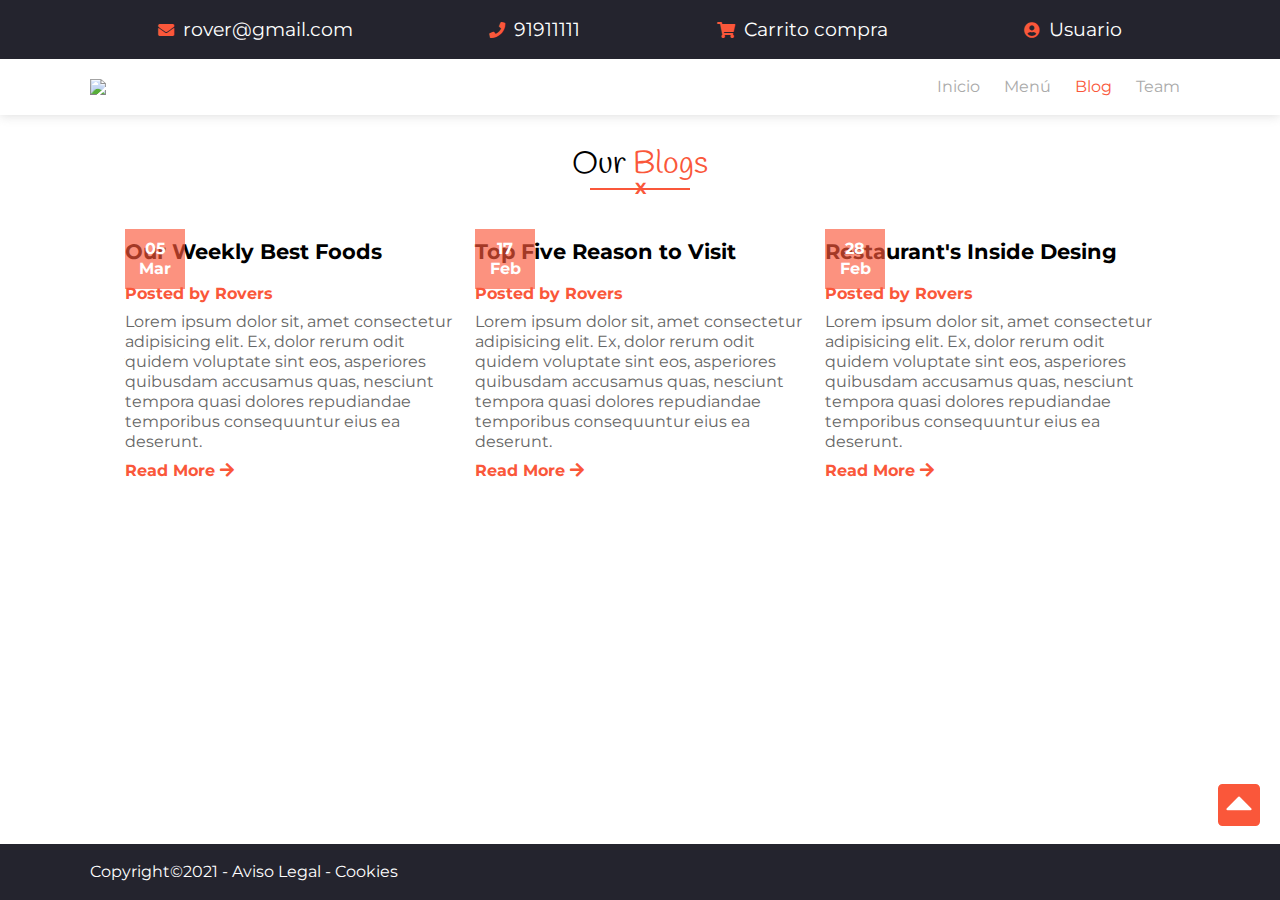
==== blog.html @ 038b67bc "Crear apartado blog" ====
<!DOCTYPE html>
<html lang="es">

<head>
    <meta charset="UTF-8">
    <meta http-equiv="X-UA-Compatible" content="IE=edge">
    <meta name="viewport" content="width=device-width, initial-scale=1.0">
    <link rel="stylesheet" href="https://cdnjs.cloudflare.com/ajax/libs/font-awesome/5.15.3/css/all.min.css">
    <link rel="stylesheet" href="css/style.css">

    <title>Plantilla - Rovers</title>

</head>

<body>
    <div class="wrapper" id="top">

        <header>

            <div class="nav-top">
                <div class="container">
                    <div>
                        <a href="mailto:rover@gmail.com">
                            <i class="fas fa-envelope"></i>
                            <span>rover@gmail.com</span>

                        </a>
                    </div>
                    <div>
                        <a href="tel: +34919111111">
                            <i class="fas fa-phone"></i>
                            <span>91911111</span>

                        </a>
                    </div>
                    <div>
                        <a href="#">
                            <i class="fas fa-shopping-cart"></i>
                            <span>Carrito compra</span>

                        </a>
                    </div>
                    <div>
                        <a href="#">
                            <i class="fas fa-user-circle"></i>
                            <span>Usuario</span>

                        </a>
                    </div>

                </div>
            </div>

            <nav>
                <div class="container">

                    <div class="logo">
                        <a href="#"><img src="images/logo.jpg" alt="Rovers"></a>
                    </div>

                    <div class="hamburguesa">
                        <div></div>
                        <div></div>
                        <div></div>
                    </div>

                    <ul class="menu">
                        <li><a href="index.html"> Inicio</a></li>
                        <li><a href="menu.html"> Menú</a></li>
                        <li><a class="activo" href="blog.html"> Blog</a></li>
                        <li><a href="team.html"> Team</a></li>
                    </ul>
                </div>

            </nav>
        </header>

        <main>
            <section id="blog">
                <div class="container">
                    <h2>Our <span>Blogs</span></h2>
                    <div class="underline">
                        <hr noshade="noshade">
                        <span>X</span>
                    </div>
                    <div class="blog">
                        <article>
                            <div class="img">
                                <img src="./images/news3.jpg" alt="">
                                <p class="etiqueta">05 Mar</p>
                            </div>
                            

                            <div class="text">
                                <h3>Our Weekly Best Foods</h3>
                                <h6>Posted by Rovers</h6>
                                <p>Lorem ipsum dolor sit, amet consectetur adipisicing elit. Ex, dolor rerum odit quidem
                                    voluptate sint eos, asperiores quibusdam accusamus quas, nesciunt tempora quasi
                                    dolores
                                    repudiandae temporibus consequuntur eius ea deserunt.</p>
                                <a class="enlace" href="#">Read More <i class="fas fa-arrow-right"></i></a>
                            </div>

                        </article>
                        <article>
                            <div class="img">
                                <img src="./images/news4.jpg" alt="">
                                <p class="etiqueta">17 Feb</p>
                            </div>
                            

                            <div class="text">
                                <h3>Top Five Reason to Visit</h3>
                                <h6>Posted by Rovers</h6>
                                <p>Lorem ipsum dolor sit, amet consectetur adipisicing elit. Ex, dolor rerum odit quidem
                                    voluptate sint eos, asperiores quibusdam accusamus quas, nesciunt tempora quasi
                                    dolores
                                    repudiandae temporibus consequuntur eius ea deserunt.</p>
                                <a class="enlace" href="#">Read More <i class="fas fa-arrow-right"></i></a>
                            </div>

                        </article>

                        <article>
                            <div class="img">
                                <img src="./images/news2.jpg" alt="">
                                <p class="etiqueta">28 Feb</p>
                            </div>
                            

                            <div class="text">
                                <h3>Restaurant's Inside Desing</h3>
                                <h6>Posted by Rovers</h6>
                                <p>Lorem ipsum dolor sit, amet consectetur adipisicing elit. Ex, dolor rerum odit quidem
                                    voluptate sint eos, asperiores quibusdam accusamus quas, nesciunt tempora quasi
                                    dolores
                                    repudiandae temporibus consequuntur eius ea deserunt.</p>
                                <a class="enlace" href="#">Read More <i class="fas fa-arrow-right"></i></a>
                            </div>

                        </article>


                    </div>
            </section>

        </main>
        <footer>
            <div class="container">
                <p>Copyright&copy;2021 - <a href="#">Aviso Legal</a> - <a href="·"> Cookies</a></p>



            </div>
        </footer>

        <div class="flecha">
            <a href="#top"><i class="fas fa-caret-square-up"></i></a>
        </div>


    </div>

</body>

</html>
---- css/style.css ----
@import url(reset.css);
@import url('https://fonts.googleapis.com/css2?family=Handlee&family=Montserrat:wght@400;700&display=swap');

/*font-family: 'Handlee', cursive;
font-family: 'Montserrat', sans-serif;*/

html {
    /*scroll animado*/
    scroll-behavior: smooth;
}

* {
    box-sizing: border-box;
}

:root {
    --color-princial: #fa573a;
    --color-secundario: #24242e;
    --fuente-princial: 'Montserrat', sans-serif;
    --fuente-secundaria: 'Handlee', cursive;
    --fontsize: 1em;
    --anchomaximo: 68.750em;
    --margingrid: 1em;
    --padding: 0.625em
        /*DEFINO VARIABLES QUE SE VAN A REPETIR*/
}

img {
    display: block;
    width: 100%;
    height: auto;
}

body {
    font-family: var(--fuente-princial);
    font-size: var(--fontsize);
}

main p {
    color: #666;
    line-height: 1.25em;
}

.container {
    max-width: var(--anchomaximo);
    margin: 0 auto;
}

/*INICIO HEADER*/
header .nav-top {

    background-color: var(--color-secundario);
    padding: calc(var(--padding) * 2) 0px;
}

header .nav-top .container {
    display: flex;
    justify-content: space-around;
}

header .nav-top a {
    color: var(--color-princial);
    text-decoration: none;
}

header .nav-top a span {
    display: none;
}

header .nav-top a i {
    font: 150%;

}

header nav {
    padding: calc(var(--padding)*2);

}

header nav .container {
    display: flex;
    flex-wrap: wrap;
    justify-content: space-between;

}

header nav .logo img {

    max-width: 6.250em;
}

header nav ul {
    width: 100%;
}

header nav .hamburguesa {
    cursor: pointer;

}

header nav .hamburguesa div {
    border-top: 2px solid #aaa;
    margin-bottom: var(--padding);
    width: 1.875em;
    display: block;

}

header nav .menu li a {
    display: block;
    width: 100%;
    text-align: center;
    text-decoration: none;
    color: #aaa;
    padding: calc(var(--padding)*2);
    border-bottom: 1px solid #aaa;
}

header nav .menu li:last-child a {
    border: none;
}

header nav .menu li .activo,
header nav .menu li a:hover {
    color: var(--color-princial);

}


/*FINAL HEADER*/

/*INICIO FOOTER*/

footer {
    background-color: var(--color-secundario);
    padding: calc(var(--padding)*2) 0px;
    color: white;
    text-align: center;
    position: fixed;
    bottom: 0;
    width: 100%;
}

footer a {
    color: white;
    text-decoration: none;

}

footer a:hover {
    color: var(--color-princial);
}

.flecha a {
    display: block;
    color: var(--color-princial);
    position: fixed;
    bottom: 70px;
    right: 20px;
    font-size: 300%;

}


/*FINAL FOOTER*/

/*INICIO HERO*/



.hero {
    background-image: url(../images/fondo.jpg);
    background-position: center center;
    background-repeat: no-repeat;
    background-size: cover;
    height: 60vh;
    display: flex;
    color: white;
    background-color: rgb(141, 139, 139);
    background-blend-mode: multiply;

}

.hero .container {
    display: flex;
    flex-direction: column;
    justify-content: center;
    width: 90%;
}

a {
    color: white;

}

.hero h1 {
    font-family: var(--fuente-secundaria);
    font-size: 2.25em;

}

.hero h3 {
    color: var(--color-princial);
    font-size: 1.25em;
    margin: var(--margingrid) 0px;
}

.hero p {

    font-size: 1.15em;
}

.hero .social {

    color: white;
    font-size: 2em;

}

.hero .social li {
    display: inline-block;
    margin-right: var(--padding);
}

.boton {
    background-color: var(--color-princial);
    color: white;
    display: inline-block;
    padding: 1.15em;
    margin: var(--margingrid) 0px;
    border: 1px solid var(--color-princial);
    text-decoration: none;
    transition: .5s all ease;

}


.boton:hover {
    background-color: transparent;
    border: 1px solid var(--color-princial);
    color: var(--color-princial);
}

.boton:hover i {
    transform: translateX(5px);
    transition: 1s all ease;
}

/*FINAL HERO*/

/*INICIO OUR SERVICES*/

main section {
    padding: 2.125em 1.5em;

}

main section h2 {
    color: black;
    font-family: var(--fuente-secundaria);
    font-size: 2em;
    text-align: center;
}

main section h2 span {
    color: var(--color-princial);
    font-family: var(--fuente-princialprincial);

}

main section .underline {
    position: relative;
    width: 6.250em;
    margin: 0 auto;
    color: var(--color-princial);
    font-weight: 700;
    text-align: center;
    margin-bottom: calc(var(--margingrid)*2);
}

main section .underline hr {
    position: absolute;
    width: 100%;
    top: -1px;
    border-color: var(--color-princial);
}

main #ourservices .grid {
    display: grid;
    gap: var(--margingrid);


}

main #ourservices .grid article {
    padding: 1.5em 0px;
    border-bottom: 1px solid #aaa;

}

main section h3 {
    font-weight: 700;
    font-size: 1.3em;
    margin: var(--padding) 0;

}

.enlace {
    display: inline-block;
    padding-top: var(--padding);
    text-decoration: none;
    font-weight: 700;
    color: var(--color-princial);

}

.enlace i {
    transition: .5s all ease;
}

.enlace:hover i {

    transform: translateX(5px);
}

main #ourservices article>div .fas {
    color: var(--color-princial);
    font-size: 1.5em;
    border: 1px solid var(--color-princial);
    padding: .5em;

}

.fa-truck {
    transform: rotatey(180deg);
}

/*FIN OUR SERVICES*/
/*INICIO ABOUT US*/

main section:nth-child(2) {
    padding-bottom: 90px;
}

main section h4 {
    margin: var(--padding);
    color: var(--color-princial);
}

main section .flex {
    display: flex;
    flex-direction: column;
}

main .imagen .marco {

    border: 4px solid var(--color-princial);
    transform: rotatez(10deg);
    transition: 1s;
}

main .imagen .marco img {
    transform: rotatez(-10deg);
    transition: 1s;
}

main .imagen:hover .marco {

    transform: rotatez(0deg);
}

main .imagen:hover .marco img {

    transform: rotatez(0deg);
}




/*FIN ABOUT US*/


/*INICIO MENU*/



main .food li a {
    display: block;
    width: 100%;
    text-align: left;
    text-decoration: none;
    color: var(--color-secundario);
    font-weight: 700;
    padding: calc(var(--padding)*2);

}

main .food li:last-child a {
    border: none;
}

main .food li .activo,
main .food li a:hover {
    background-color: var(--color-princial);
    border-radius: 10px;
}

main .food h3 {
    margin-top: calc(var(--margingrid)*2);

}

main .food .line hr {

    width: 3.7em;
    margin: 0 auto;
    color: var(--color-princial);
    font-weight: 700;
    position: absolute;

}

main .food p {
    margin: calc(var(--margingrid)*2) 0;
}

main #menu article {
    margin: var(--margingrid);
}

main #menu article h3 {
    font-size: calc(var(--fontsize)*0.9);
    margin-top: var(--margingrid);

}

main #menu article {
    display: grid;
    grid-template-columns: repeat(4, 4fr);

}

main #menu article .img {
    grid-column: 1/6;

}

main #menu article .text {
    grid-column: 1/5;
    font-size: calc(var(--fontsize)*.9);
}


main #menu article h5 {
    grid-column: 5/6;
    color: var(--color-princial);
    font-weight: 700;
    padding: var(--padding);

}

main #menu article a {
    margin: var(--margingrid) 0;
}


/*FIN  MENU*/

/*INICIO  BLOG*/

main #blog .blog {
    
    display: flex;
    flex-wrap: wrap;
    justify-content: center;
    gap: calc(var(--padding)*2);


}
main #blog .blog article{
    width: 40%;
}

main #blog .blog .img {
    position: relative;

    
}

main #blog .blog .img .etiqueta{
    position: absolute;
    top: 0;
    color: white; 
    text-align: center;
    width: 60px;
    height: 60px;
    padding: var(--padding);
    font-weight: 700;
    background-color: #fa573aa6;
    background-blend-mode: multiply;


}

main #blog .blog article h6{
    color: var(--color-princial);
    font-weight: 700;
    padding: var(--padding) 0;
}





/*FIN  BLOG*/


/*MEDIAQUERIES*/
@media(min-width:600px) {
    main #ourservices .grid {
        grid-template-columns: repeat(2, 1fr);
    }

    main #ourservices .grid article:last-child {
        grid-column: 1/3;
    }

    main #ourservices .grid article {
        border-bottom: 0px;
        border-left: 1px solid #aaa;
        padding: 1.5em;
    }

    main section .flex {
        flex-direction: row;
    }

    main section .flex .columna {
        margin: 0 var(--margingrid);
    }

    main #menu .gridmenu {
        display: grid;
        grid-template-columns: repeat(3, fr);
        gap: var(--margingrid);
    }


    main #menu .gridmenu .grid-dos {
        margin-top: -15px;
        grid-column: 2/5;
    }

    main #menu article .img {
        grid-column: 1/2;

    }

    main #menu article .text {
        grid-column: 2/4;
        margin: 0 var(--padding);

    }

    main #blog .blog article{
        width: 30%;
    }


}


@media(min-width:768px) {
    header .nav-top a span {
        display: inline;
        color: white;
        font-size: 120%;
        margin-left: 5px;
    }

    main #ourservices .grid {
        grid-template-columns: repeat(3, 1fr);

    }

    main #ourservices .grid article:last-child {
        grid-column: 3/4;

    }

    main section .flex .columna {
        margin: 0 var(--margingrid);
    }
}

@media(min-width:1004px) {

    header nav .hamburguesa {
        display: none;

    }

    header nav .menu li a {

        width: 75%;
        border-bottom: none;
        padding: 0 var(--padding);
    }

    header nav ul {
        width: auto;
    }

    header nav .menu li {
        display: inline-block;
    }

    header {
        box-shadow: 0px 1px 10px rgba(189, 189, 189, 0.486);

    }

    footer {

        text-align: left;

    }
}
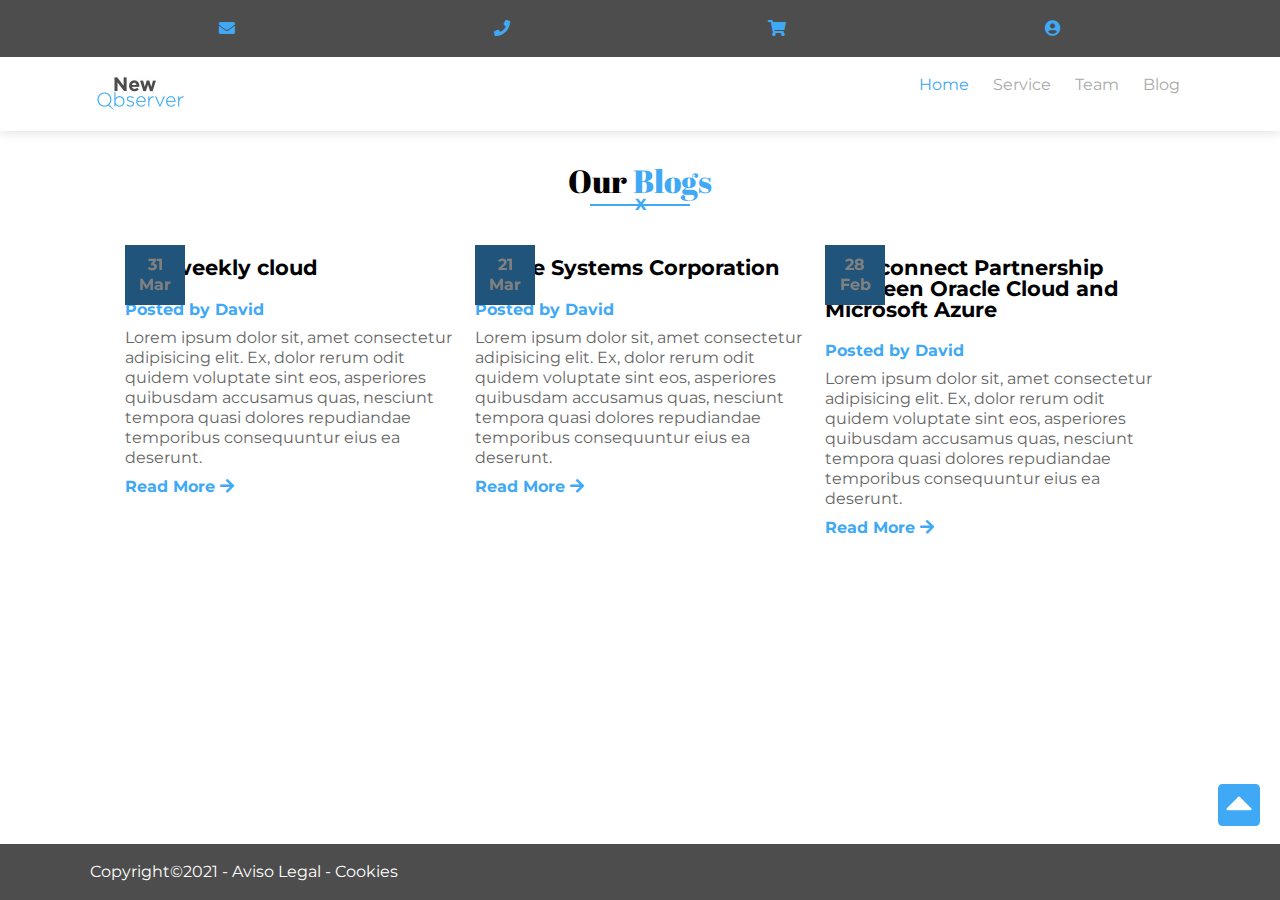
==== commit 2f42277b: "Replicar archivos" ====
--- a/blog.html
+++ b/blog.html
@@ -8,7 +8,7 @@
     <link rel="stylesheet" href="https://cdnjs.cloudflare.com/ajax/libs/font-awesome/5.15.3/css/all.min.css">
     <link rel="stylesheet" href="css/style.css">
 
-    <title>Plantilla - Rovers</title>
+    <title>New Observer - Project</title>
 
 </head>
 
@@ -20,30 +20,30 @@
             <div class="nav-top">
                 <div class="container">
                     <div>
-                        <a href="mailto:rover@gmail.com">
+                        <a href="mailto:Observer@gmail.com">
                             <i class="fas fa-envelope"></i>
-                            <span>rover@gmail.com</span>
+
 
                         </a>
                     </div>
                     <div>
                         <a href="tel: +34919111111">
                             <i class="fas fa-phone"></i>
-                            <span>91911111</span>
+
 
                         </a>
                     </div>
                     <div>
                         <a href="#">
                             <i class="fas fa-shopping-cart"></i>
-                            <span>Carrito compra</span>
+
 
                         </a>
                     </div>
                     <div>
                         <a href="#">
                             <i class="fas fa-user-circle"></i>
-                            <span>Usuario</span>
+
 
                         </a>
                     </div>
@@ -51,29 +51,30 @@
                 </div>
             </div>
 
-            <nav>
-                <div class="container">
+            <nav class="menuprincipal">
+                <div class="container ">
 
                     <div class="logo">
                         <a href="#"><img src="images/logo.jpg" alt="Rovers"></a>
                     </div>
 
-                    <div class="hamburguesa">
+                    <div class="hamburguesa toggle">
                         <div></div>
-                        <div></div>
+                        <div style="width: 50%"></div>
                         <div></div>
                     </div>
 
                     <ul class="menu">
-                        <li><a href="index.html"> Inicio</a></li>
-                        <li><a href="menu.html"> Menú</a></li>
-                        <li><a class="activo" href="blog.html"> Blog</a></li>
+                        <li><a class="activo" href="index.html"> Home</a></li>
+                        <li><a href="menu.html"> Service</a></li>
                         <li><a href="team.html"> Team</a></li>
+                        <li><a href="blog.html"> Blog</a></li>
                     </ul>
                 </div>
 
             </nav>
         </header>
+
 
         <main>
             <section id="blog">
@@ -86,14 +87,15 @@
                     <div class="blog">
                         <article>
                             <div class="img">
-                                <img src="./images/news3.jpg" alt="">
-                                <p class="etiqueta">05 Mar</p>
+                                <img src="https://www.iberdrola.com/wcorp/gc/prod/es_ES/comunicacion/cloud_computing_mult_1_res/Cloud_Computing_746x419.jpg"
+                                    alt="">
+                                <p class="etiqueta">31 Mar</p>
                             </div>
-                            
+
 
                             <div class="text">
-                                <h3>Our Weekly Best Foods</h3>
-                                <h6>Posted by Rovers</h6>
+                                <h3>Our weekly cloud</h3>
+                                <h6>Posted by David</h6>
                                 <p>Lorem ipsum dolor sit, amet consectetur adipisicing elit. Ex, dolor rerum odit quidem
                                     voluptate sint eos, asperiores quibusdam accusamus quas, nesciunt tempora quasi
                                     dolores
@@ -104,14 +106,15 @@
                         </article>
                         <article>
                             <div class="img">
-                                <img src="./images/news4.jpg" alt="">
-                                <p class="etiqueta">17 Feb</p>
+                                <img src="https://encrypted-tbn0.gstatic.com/images?q=tbn:ANd9GcRyVXVGIdhPGJQkb87O0wwWYO1ML9gfgASgXw&usqp=CAU"
+                                    alt="">
+                                <p class="etiqueta">21 Mar</p>
                             </div>
-                            
+
 
                             <div class="text">
-                                <h3>Top Five Reason to Visit</h3>
-                                <h6>Posted by Rovers</h6>
+                                <h3>Oracle Systems Corporation </h3>
+                                <h6>Posted by David</h6>
                                 <p>Lorem ipsum dolor sit, amet consectetur adipisicing elit. Ex, dolor rerum odit quidem
                                     voluptate sint eos, asperiores quibusdam accusamus quas, nesciunt tempora quasi
                                     dolores
@@ -123,14 +126,15 @@
 
                         <article>
                             <div class="img">
-                                <img src="./images/news2.jpg" alt="">
+                                <img src="https://encrypted-tbn0.gstatic.com/images?q=tbn:ANd9GcTu3xNSAmVK1sN_UKGaAg5Ow0A6B9x8MltWuw&usqp=CAU"
+                                    alt="">
                                 <p class="etiqueta">28 Feb</p>
                             </div>
-                            
+
 
                             <div class="text">
-                                <h3>Restaurant's Inside Desing</h3>
-                                <h6>Posted by Rovers</h6>
+                                <h3>Interconnect Partnership Between Oracle Cloud and Microsoft Azure</h3>
+                                <h6>Posted by David</h6>
                                 <p>Lorem ipsum dolor sit, amet consectetur adipisicing elit. Ex, dolor rerum odit quidem
                                     voluptate sint eos, asperiores quibusdam accusamus quas, nesciunt tempora quasi
                                     dolores
--- a/css/style.css
+++ b/css/style.css
@@ -1,5 +1,5 @@
 @import url(reset.css);
-@import url('https://fonts.googleapis.com/css2?family=Handlee&family=Montserrat:wght@400;700&display=swap');
+@import url('https://fonts.googleapis.com/css2?family=Abril+Fatface&family=Montserrat:wght@400;700&display=swap');
 
 /*font-family: 'Handlee', cursive;
 font-family: 'Montserrat', sans-serif;*/
@@ -14,10 +14,10 @@
 }
 
 :root {
-    --color-princial: #fa573a;
-    --color-secundario: #24242e;
+    --color-princial: #3FA9F5;
+    --color-secundario: #4D4D4D;
     --fuente-princial: 'Montserrat', sans-serif;
-    --fuente-secundaria: 'Handlee', cursive;
+    --fuente-secundaria: 'Abril Fatface';
     --fontsize: 1em;
     --anchomaximo: 68.750em;
     --margingrid: 1em;
@@ -45,6 +45,9 @@
     max-width: var(--anchomaximo);
     margin: 0 auto;
 }
+.menuprincipal{
+    background-color: white;
+}
 
 /*INICIO HEADER*/
 header .nav-top {
@@ -69,9 +72,17 @@
 
 header .nav-top a i {
     font: 150%;
-
-}
-
+    transition: all ease .5s;
+
+}
+.hero{
+    margin: auto!important;
+    text-align: center;
+}
+header .nav-top a i:hover {
+   color: white;
+
+}
 header nav {
     padding: calc(var(--padding)*2);
 
@@ -105,7 +116,9 @@
     display: block;
 
 }
-
+.active{
+    display: block;
+}
 header nav .menu li a {
     display: block;
     width: 100%;
@@ -127,8 +140,30 @@
 }
 
 
+
 /*FINAL HEADER*/
 
+#video_background {
+    position: absolute;
+    bottom: 0px;
+    right: 0px;
+    min-width: 100%;
+    min-height: 60vh;
+    width: auto;
+    height: auto;
+    z-index: -1000;
+    overflow: hidden;
+    }
+    #video_pattern {
+    background:#fff;
+    position: fixed;
+    opacity: 0.8;
+    left: 0px;
+    top: 0px;
+    width: 100%;
+    height: 60vh;
+    z-index: 1;
+    }
 /*INICIO FOOTER*/
 
 footer {
@@ -139,6 +174,7 @@
     position: fixed;
     bottom: 0;
     width: 100%;
+
 }
 
 footer a {
@@ -169,14 +205,14 @@
 
 
 .hero {
-    background-image: url(../images/fondo.jpg);
+
     background-position: center center;
     background-repeat: no-repeat;
     background-size: cover;
-    height: 60vh;
+    height: 100vh;
     display: flex;
     color: white;
-    background-color: rgb(141, 139, 139);
+
     background-blend-mode: multiply;
 
 }
@@ -211,7 +247,7 @@
 }
 
 .hero .social {
-
+    margin-top: 15%;
     color: white;
     font-size: 2em;
 
@@ -220,7 +256,16 @@
 .hero .social li {
     display: inline-block;
     margin-right: var(--padding);
-}
+    transition: all ease .5s;
+}
+
+
+
+.social li a:hover {
+ 
+    color: var(--color-princial);
+}
+
 
 .boton {
     background-color: var(--color-princial);
@@ -323,7 +368,14 @@
     transform: translateX(5px);
 }
 
-main #ourservices article>div .fas {
+main #ourservices article>div .fas  {
+    color: var(--color-princial);
+    font-size: 1.5em;
+    border: 1px solid var(--color-princial);
+    padding: .5em;
+
+}
+main #ourservices article>div .fab  {
     color: var(--color-princial);
     font-size: 1.5em;
     border: 1px solid var(--color-princial);
@@ -483,6 +535,7 @@
 
 main #blog .blog .img {
     position: relative;
+    filter: brightness(.5)
 
     
 }
@@ -496,12 +549,36 @@
     height: 60px;
     padding: var(--padding);
     font-weight: 700;
-    background-color: #fa573aa6;
+    background-color: var(--color-princial);
     background-blend-mode: multiply;
 
 
 }
-
+main #blog .blog .img .etiquetaDos{
+    position: absolute;
+    top: 0;
+    color: white; 
+    text-align: center;
+    width: 60px;
+    height: 60px;
+    padding: var(--padding);
+    font-weight: 700;
+    background-blend-mode: multiply;
+    opacity: 0;
+    transition: all ease .4s;
+    cursor: pointer;
+
+
+
+}
+main #blog .blog .img:hover .etiquetaDos{
+    opacity: 1;
+}
+main #blog .blog .img:hover {
+    filter: brightness(1)
+
+    
+}
 main #blog .blog article h6{
     color: var(--color-princial);
     font-weight: 700;
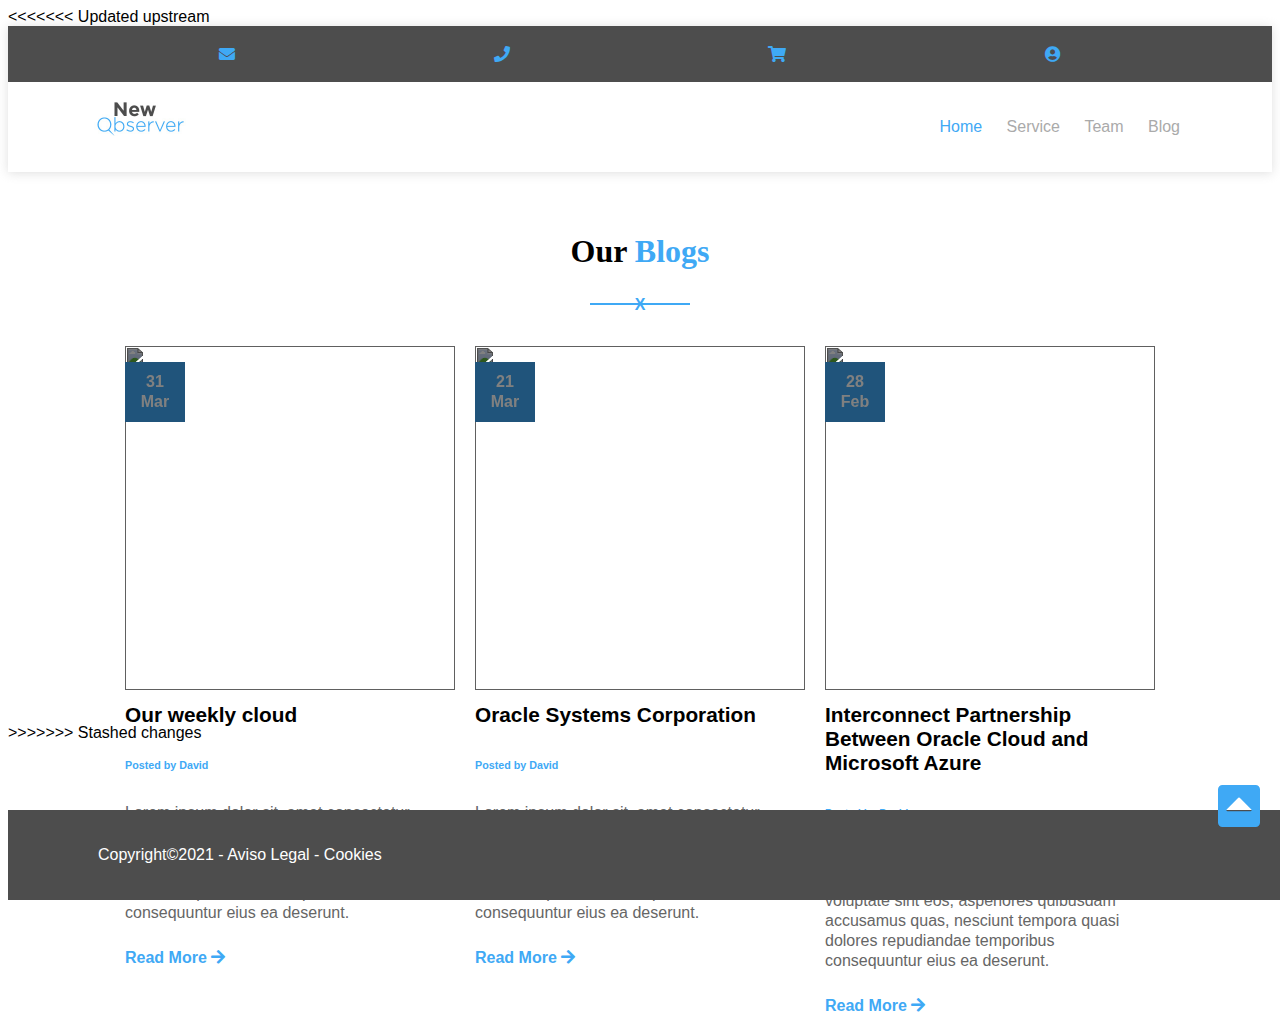
==== commit e0578a2e: "Merge branch 'develop' into main" ====
--- a/blog.html
+++ b/blog.html
@@ -1,3 +1,4 @@
+<<<<<<< Updated upstream
 <!DOCTYPE html>
 <html lang="es">
 
@@ -167,4 +168,5 @@
 
 </body>
 
+>>>>>>> Stashed changes
 </html>--- a/css/style.css
+++ b/css/style.css
@@ -1,3 +1,4 @@
+<<<<<<< Updated upstream
 @import url(reset.css);
 @import url('https://fonts.googleapis.com/css2?family=Abril+Fatface&family=Montserrat:wght@400;700&display=swap');
 
@@ -702,4 +703,710 @@
         text-align: left;
 
     }
+=======
+@import url(reset.css);
+@import url('https://fonts.googleapis.com/css2?family=Abril+Fatface&family=Montserrat:wght@400;700&display=swap');
+
+/*font-family: 'Handlee', cursive;
+font-family: 'Montserrat', sans-serif;*/
+
+html {
+    /*scroll animado*/
+    scroll-behavior: smooth;
+}
+
+* {
+    box-sizing: border-box;
+}
+
+:root {
+    --color-princial: #3FA9F5;
+    --color-secundario: #4D4D4D;
+    --fuente-princial: 'Montserrat', sans-serif;
+    --fuente-secundaria: 'Abril Fatface';
+    --fontsize: 1em;
+    --anchomaximo: 68.750em;
+    --margingrid: 1em;
+    --padding: 0.625em
+        /*DEFINO VARIABLES QUE SE VAN A REPETIR*/
+}
+
+img {
+    display: block;
+    width: 100%;
+    height: auto;
+}
+
+body {
+    font-family: var(--fuente-princial);
+    font-size: var(--fontsize);
+}
+
+main p {
+    color: #666;
+    line-height: 1.25em;
+}
+
+.container {
+    max-width: var(--anchomaximo);
+    margin: 0 auto;
+}
+.menuprincipal{
+    background-color: white;
+}
+
+/*INICIO HEADER*/
+header .nav-top {
+
+    background-color: var(--color-secundario);
+    padding: calc(var(--padding) * 2) 0px;
+}
+
+header .nav-top .container {
+    display: flex;
+    justify-content: space-around;
+}
+
+header .nav-top a {
+    color: var(--color-princial);
+    text-decoration: none;
+}
+
+header .nav-top a span {
+    display: none;
+}
+
+header .nav-top a i {
+    font: 150%;
+    transition: all ease .5s;
+
+}
+.hero{
+    margin: auto!important;
+    text-align: center;
+}
+header .nav-top a i:hover {
+   color: white;
+
+}
+header nav {
+    padding: calc(var(--padding)*2);
+
+}
+
+header nav .container {
+    display: flex;
+    flex-wrap: wrap;
+    justify-content: space-between;
+
+}
+
+header nav .logo img {
+
+    max-width: 6.250em;
+}
+
+header nav ul {
+    width: 100%;
+}
+
+header nav .hamburguesa {
+    cursor: pointer;
+
+}
+
+header nav .hamburguesa div {
+    border-top: 2px solid #aaa;
+    margin-bottom: var(--padding);
+    width: 1.875em;
+    display: block;
+
+}
+.active{
+    display: block;
+}
+header nav .menu li a {
+    display: block;
+    width: 100%;
+    text-align: center;
+    text-decoration: none;
+    color: #aaa;
+    padding: calc(var(--padding)*2);
+    border-bottom: 1px solid #aaa;
+}
+
+header nav .menu li:last-child a {
+    border: none;
+}
+
+header nav .menu li .activo,
+header nav .menu li a:hover {
+    color: var(--color-princial);
+
+}
+
+
+
+/*FINAL HEADER*/
+
+#video_background {
+    position: absolute;
+    bottom: 0px;
+    right: 0px;
+    min-width: 100%;
+    min-height: 60vh;
+    width: auto;
+    height: auto;
+    z-index: -1000;
+    overflow: hidden;
+    }
+    #video_pattern {
+    background:#fff;
+    position: fixed;
+    opacity: 0.8;
+    left: 0px;
+    top: 0px;
+    width: 100%;
+    height: 60vh;
+    z-index: 1;
+    }
+/*INICIO FOOTER*/
+
+footer {
+    background-color: var(--color-secundario);
+    padding: calc(var(--padding)*2) 0px;
+    color: white;
+    text-align: center;
+    position: fixed;
+    bottom: 0;
+    width: 100%;
+
+}
+
+footer a {
+    color: white;
+    text-decoration: none;
+
+}
+
+footer a:hover {
+    color: var(--color-princial);
+}
+
+.flecha a {
+    display: block;
+    color: var(--color-princial);
+    position: fixed;
+    bottom: 70px;
+    right: 20px;
+    font-size: 300%;
+
+}
+
+
+/*FINAL FOOTER*/
+
+/*INICIO HERO*/
+
+
+
+.hero {
+
+    background-position: center center;
+    background-repeat: no-repeat;
+    background-size: cover;
+    height: 100vh;
+    display: flex;
+    color: white;
+
+    background-blend-mode: multiply;
+
+}
+
+.hero .container {
+    display: flex;
+    flex-direction: column;
+    justify-content: center;
+    width: 90%;
+}
+
+a {
+    color: white;
+
+}
+
+.hero h1 {
+    font-family: var(--fuente-secundaria);
+    font-size: 2.25em;
+
+}
+
+.hero h3 {
+    color: var(--color-princial);
+    font-size: 1.25em;
+    margin: var(--margingrid) 0px;
+}
+
+.hero p {
+
+    font-size: 1.15em;
+}
+
+.hero .social {
+    margin-top: 15%;
+    color: white;
+    font-size: 2em;
+
+}
+
+.hero .social li {
+    display: inline-block;
+    margin-right: var(--padding);
+    transition: all ease .5s;
+}
+
+
+
+.social li a:hover {
+ 
+    color: var(--color-princial);
+}
+
+
+.boton {
+    background-color: var(--color-princial);
+    color: white;
+    display: inline-block;
+    padding: 1.15em;
+    margin: var(--margingrid) 0px;
+    border: 1px solid var(--color-princial);
+    text-decoration: none;
+    transition: .5s all ease;
+
+}
+
+
+.boton:hover {
+    background-color: transparent;
+    border: 1px solid var(--color-princial);
+    color: var(--color-princial);
+}
+
+.boton:hover i {
+    transform: translateX(5px);
+    transition: 1s all ease;
+}
+
+/*FINAL HERO*/
+
+/*INICIO OUR SERVICES*/
+
+main section {
+    padding: 2.125em 1.5em;
+
+}
+
+main section h2 {
+    color: black;
+    font-family: var(--fuente-secundaria);
+    font-size: 2em;
+    text-align: center;
+}
+
+main section h2 span {
+    color: var(--color-princial);
+    font-family: var(--fuente-princialprincial);
+
+}
+
+main section .underline {
+    position: relative;
+    width: 6.250em;
+    margin: 0 auto;
+    color: var(--color-princial);
+    font-weight: 700;
+    text-align: center;
+    margin-bottom: calc(var(--margingrid)*2);
+}
+
+main section .underline hr {
+    position: absolute;
+    width: 100%;
+    top: -1px;
+    border-color: var(--color-princial);
+}
+
+main #ourservices .grid {
+    display: grid;
+    gap: var(--margingrid);
+
+
+}
+
+main #ourservices .grid article {
+    padding: 1.5em 0px;
+    border-bottom: 1px solid #aaa;
+
+}
+
+main section h3 {
+    font-weight: 700;
+    font-size: 1.3em;
+    margin: var(--padding) 0;
+
+}
+
+.enlace {
+    display: inline-block;
+    padding-top: var(--padding);
+    text-decoration: none;
+    font-weight: 700;
+    color: var(--color-princial);
+
+}
+
+.enlace i {
+    transition: .5s all ease;
+}
+
+.enlace:hover i {
+
+    transform: translateX(5px);
+}
+
+main #ourservices article>div .fas  {
+    color: var(--color-princial);
+    font-size: 1.5em;
+    border: 1px solid var(--color-princial);
+    padding: .5em;
+
+}
+main #ourservices article>div .fab  {
+    color: var(--color-princial);
+    font-size: 1.5em;
+    border: 1px solid var(--color-princial);
+    padding: .5em;
+
+}
+
+.fa-truck {
+    transform: rotatey(180deg);
+}
+
+/*FIN OUR SERVICES*/
+/*INICIO ABOUT US*/
+
+main section:nth-child(2) {
+    padding-bottom: 90px;
+}
+
+main section h4 {
+    margin: var(--padding);
+    color: var(--color-princial);
+}
+
+main section .flex {
+    display: flex;
+    flex-direction: column;
+}
+
+main .imagen .marco {
+
+    border: 4px solid var(--color-princial);
+    transform: rotatez(10deg);
+    transition: 1s;
+}
+
+main .imagen .marco img {
+    transform: rotatez(-10deg);
+    transition: 1s;
+}
+
+main .imagen:hover .marco {
+
+    transform: rotatez(0deg);
+}
+
+main .imagen:hover .marco img {
+
+    transform: rotatez(0deg);
+}
+
+
+
+
+/*FIN ABOUT US*/
+
+
+/*INICIO MENU*/
+
+
+
+main .food li a {
+    display: block;
+    width: 100%;
+    text-align: left;
+    text-decoration: none;
+    color: var(--color-secundario);
+    font-weight: 700;
+    padding: calc(var(--padding)*2);
+
+}
+
+main .food li:last-child a {
+    border: none;
+}
+
+main .food li .activo,
+main .food li a:hover {
+    background-color: var(--color-princial);
+    border-radius: 10px;
+}
+
+main .food h3 {
+    margin-top: calc(var(--margingrid)*2);
+
+}
+
+main .food .line hr {
+
+    width: 3.7em;
+    margin: 0 auto;
+    color: var(--color-princial);
+    font-weight: 700;
+    position: absolute;
+
+}
+
+main .food p {
+    margin: calc(var(--margingrid)*2) 0;
+}
+
+main #menu article {
+    margin: var(--margingrid);
+}
+
+main #menu article h3 {
+    font-size: calc(var(--fontsize)*0.9);
+    margin-top: var(--margingrid);
+
+}
+
+main #menu article {
+    display: grid;
+    grid-template-columns: repeat(4, 4fr);
+
+}
+
+main #menu article .img {
+    grid-column: 1/6;
+
+}
+
+main #menu article .text {
+    grid-column: 1/5;
+    font-size: calc(var(--fontsize)*.9);
+}
+
+
+main #menu article h5 {
+    grid-column: 5/6;
+    color: var(--color-princial);
+    font-weight: 700;
+    padding: var(--padding);
+
+}
+
+main #menu article a {
+    margin: var(--margingrid) 0;
+}
+
+
+/*FIN  MENU*/
+
+/*INICIO  BLOG*/
+
+main #blog .blog {
+    
+    display: flex;
+    flex-wrap: wrap;
+    justify-content: center;
+    gap: calc(var(--padding)*2);
+
+
+}
+main #blog .blog article{
+    width: 40%;
+}
+
+main #blog .blog .img {
+    position: relative;
+    filter: brightness(.5)
+
+    
+}
+
+main #blog .blog .img .etiqueta{
+    position: absolute;
+    top: 0;
+    color: white; 
+    text-align: center;
+    width: 60px;
+    height: 60px;
+    padding: var(--padding);
+    font-weight: 700;
+    background-color: var(--color-princial);
+    background-blend-mode: multiply;
+
+
+}
+main #blog .blog .img .etiquetaDos{
+    position: absolute;
+    top: 0;
+    color: white; 
+    text-align: center;
+    width: 60px;
+    height: 60px;
+    padding: var(--padding);
+    font-weight: 700;
+    background-blend-mode: multiply;
+    opacity: 0;
+    transition: all ease .4s;
+    cursor: pointer;
+
+
+
+}
+main #blog .blog .img:hover .etiquetaDos{
+    opacity: 1;
+}
+main #blog .blog .img:hover {
+    filter: brightness(1)
+
+    
+}
+main #blog .blog article h6{
+    color: var(--color-princial);
+    font-weight: 700;
+    padding: var(--padding) 0;
+}
+
+
+
+
+
+/*FIN  BLOG*/
+
+
+/*MEDIAQUERIES*/
+@media(min-width:600px) {
+    main #ourservices .grid {
+        grid-template-columns: repeat(2, 1fr);
+    }
+
+    main #ourservices .grid article:last-child {
+        grid-column: 1/3;
+    }
+
+    main #ourservices .grid article {
+        border-bottom: 0px;
+        border-left: 1px solid #aaa;
+        padding: 1.5em;
+    }
+
+    main section .flex {
+        flex-direction: row;
+    }
+
+    main section .flex .columna {
+        margin: 0 var(--margingrid);
+    }
+
+    main #menu .gridmenu {
+        display: grid;
+        grid-template-columns: repeat(3, fr);
+        gap: var(--margingrid);
+    }
+
+
+    main #menu .gridmenu .grid-dos {
+        margin-top: -15px;
+        grid-column: 2/5;
+    }
+
+    main #menu article .img {
+        grid-column: 1/2;
+
+    }
+
+    main #menu article .text {
+        grid-column: 2/4;
+        margin: 0 var(--padding);
+
+    }
+
+    main #blog .blog article{
+        width: 30%;
+    }
+
+
+}
+
+
+@media(min-width:768px) {
+    header .nav-top a span {
+        display: inline;
+        color: white;
+        font-size: 120%;
+        margin-left: 5px;
+    }
+
+    main #ourservices .grid {
+        grid-template-columns: repeat(3, 1fr);
+
+    }
+
+    main #ourservices .grid article:last-child {
+        grid-column: 3/4;
+
+    }
+
+    main section .flex .columna {
+        margin: 0 var(--margingrid);
+    }
+}
+
+@media(min-width:1004px) {
+
+    header nav .hamburguesa {
+        display: none;
+
+    }
+
+    header nav .menu li a {
+
+        width: 75%;
+        border-bottom: none;
+        padding: 0 var(--padding);
+    }
+
+    header nav ul {
+        width: auto;
+    }
+
+    header nav .menu li {
+        display: inline-block;
+    }
+
+    header {
+        box-shadow: 0px 1px 10px rgba(189, 189, 189, 0.486);
+
+    }
+
+    footer {
+
+        text-align: left;
+
+    }
+>>>>>>> Stashed changes
 }